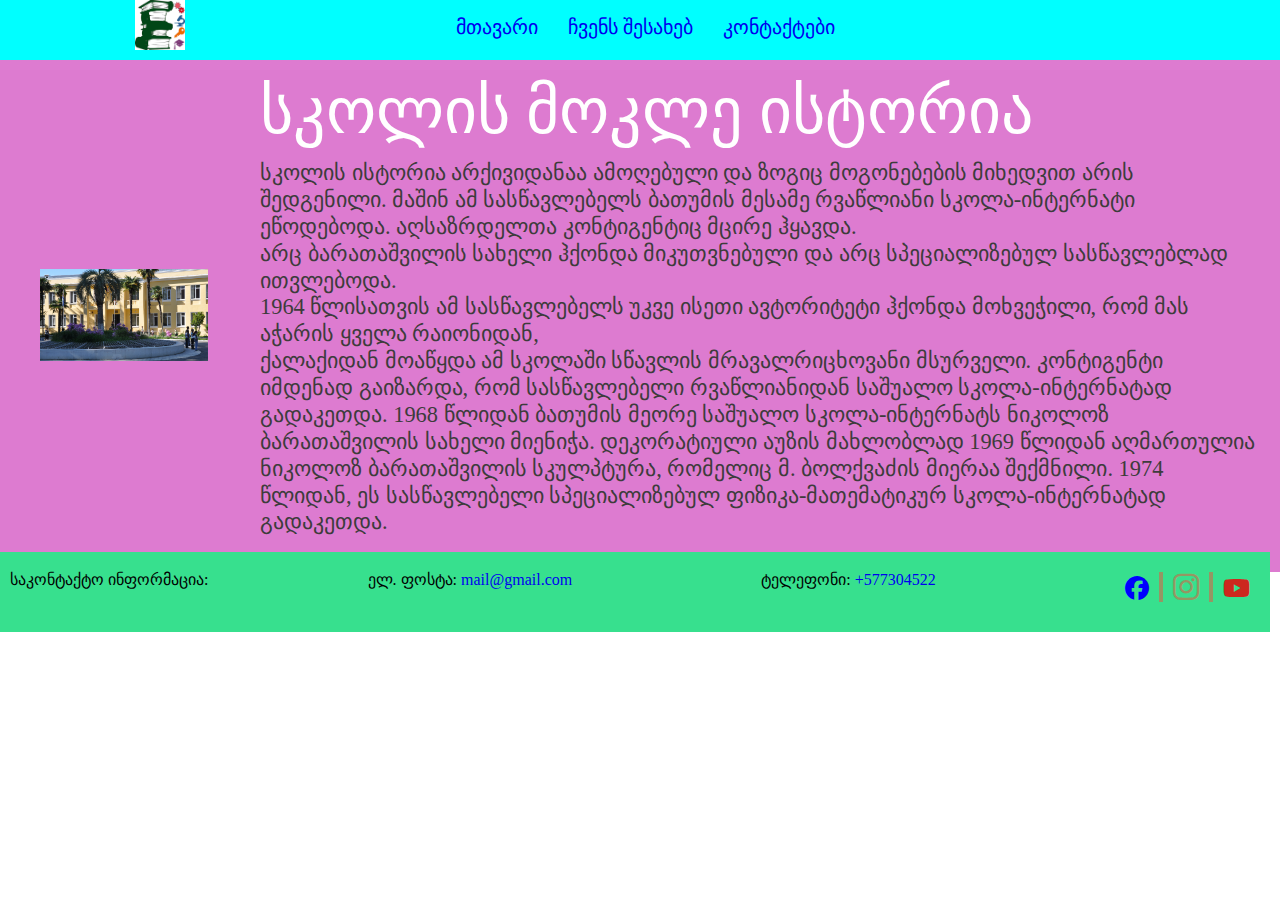
==== about.html @ d7d38f91 "acardion" ====
<!DOCTYPE html>
<html lang="en">
  <head>
    <meta charset="UTF-8" />
    <meta name="viewport" content="width=device-width, initial-scale=1.0" />
    <link rel="icon" href="./images/images.png" />
    <link rel="stylesheet" href="./styles/reset.css" />
    <link rel="stylesheet" href="./styles/fonts.css" />
    <link rel="stylesheet" href="./styles/style.css" />
    <link
      rel="stylesheet"
      href="https://cdnjs.cloudflare.com/ajax/libs/font-awesome/6.7.2/css/all.min.css"
    />
    <link rel="stylesheet" href="./styles/responsive.css" />
    <meta name="description" content="Educational website" />
    <meta name="keywords" content="HTML, CSS, JavaScript" />
    <meta name="author" content="Tamila bagrationi" />

    <meta
      property="og:url"
      content="http://www.nytimes.com/2015/02/19/arts/international/when-great-minds-dont-think-alike.html"
    />
    <meta property="og:type" content="article" />
    <meta property="og:title" content="When Great Minds Don’t Think Alike" />
    <meta
      property="og:description"
      content="How much does culture influence creative thinking?"
    />
    <meta
      property="og:image"
      content="http://static01.nyt.com/images/2015/02/19/arts/international/19iht-btnumbers19A/19iht-btnumbers19A-facebookJumbo-v2.jpg"
    />

    <script src="./script.js" defer></script>

    <title>myproject/git</title>
  </head>

  <body>
    <header>
      <div class="header-wraper">
        <a href="index.html"
          ><img src="./images/logo.png" class="logo" alt="logo"
        /></a>

        <nav class="navigation" id="navigation">
          <ul>
            <li><a href="index.html" target="_blank">მთავარი</a></li>
            <li><a href="about.html" target="_blank">ჩვენს შესახებ</a></li>
            <!-- <li><a href="clubs.html" target="_blank">წრეები და კლუბები</a></li> -->
            <li><a href="Contact.html" target="_blank">კონტაქტები</a></li>
          </ul>
        </nav>

        <div class="burger" id="burger">
          <i class="fa-solid fa-bars"></i>
        </div>
      </div>
    </header>

    <main>
      <section class="about" id="about">
        <div class="row">
          <div class="image">
            <img src="./images/slide01.jpg" alt="სკოლა" />
          </div>

          <div class="content">
            <h3>სკოლის მოკლე ისტორია</h3>
            <p>
              სკოლის ისტორია არქივიდანაა ამოღებული და ზოგიც მოგონებების მიხედვით
              არის შედგენილი. მაშინ ამ სასწავლებელს ბათუმის მესამე რვაწლიანი
              სკოლა-ინტერნატი ეწოდებოდა. აღსაზრდელთა კონტიგენტიც მცირე ჰყავდა.
              <br />
              არც ბარათაშვილის სახელი ჰქონდა მიკუთვნებული და არც სპეციალიზებულ
              სასწავლებლად ითვლებოდა.<br />
              1964 წლისათვის ამ სასწავლებელს უკვე ისეთი ავტორიტეტი ჰქონდა
              მოხვეჭილი, რომ მას აჭარის ყველა რაიონიდან,<br />
              ქალაქიდან მოაწყდა ამ სკოლაში სწავლის მრავალრიცხოვანი მსურველი.
              კონტიგენტი იმდენად გაიზარდა, რომ სასწავლებელი რვაწლიანიდან საშუალო
              სკოლა-ინტერნატად გადაკეთდა. 1968 წლიდან ბათუმის მეორე საშუალო
              სკოლა-ინტერნატს ნიკოლოზ ბარათაშვილის სახელი მიენიჭა. დეკორატიული
              აუზის მახლობლად 1969 წლიდან აღმართულია ნიკოლოზ ბარათაშვილის
              სკულპტურა, რომელიც მ. ბოლქვაძის მიერაა შექმნილი. 1974 წლიდან, ეს
              სასწავლებელი სპეციალიზებულ ფიზიკა-მათემატიკურ სკოლა-ინტერნატად
              გადაკეთდა.
            </p>
          </div>
        </div>
      </section>
    </main>

    <footer>
      <div class="sakontacto">
        <b>საკონტაქტო ინფორმაცია:</b>
        <ul>
          <li>
            <span>ელ. ფოსტა:</span>
            <a
              href="mailto:mail@gmail.com?subject=The%20subject%20of%20the%20mail"
              >mail@gmail.com</a
            >
          </li>
        </ul>
        <ul>
          <li>
            <span>ტელეფონი:</span>
            <a href="tel:+4733378901">+577304522</a>
          </li>
        </ul>

        <div class="icons">
          <a href="https://www.facebook.com/groups/1377233679" target="_blank"
            ><i class="fa-brands fa-facebook"></i
          ></a>
          <div class="line-line"></div>
          <i class="fa-brands fa-instagram"></i>
          <div class="line-line"></div>
          <a href="https://www.youtube.com/watch?v=rg-N6xDO19E" target="_blank"
            ><i class="fa-brands fa-youtube"></i
          ></a>
        </div>
      </div>

      <iframe
        src="https://www.google.com/maps/embed?pb=!1m18!1m12!1m3!1d3022073.4588581575!2d40.71736548085226!3d42.
          29466704304681!2m3!1f0!2f0!3f0!3m2!1i1024!2i768!4f13.
          1!3m3!1m2!1s0x40440cd7e64f626b%3A0x4f907964122d4ac2!2z4YOh4YOQ4YOl4YOQ4YOg4YOX4YOV4YOU4YOa4YOd
          !5e0!3m2!1ska!2sge!4v1733853372534!5m2!1ska!2sge"
        width="400"
        height="200"
        style="border: 0"
        allowfullscreen=""
        loading="lazy"
        referrerpolicy="no-referrer-when-downgrade"
      ></iframe>
    </footer>
  </body>
</html>
---- styles/fonts.css ----
@font-face {
    font-family: 'ALK Tommaso';
    src: url('../fonts/alk-tommaso-webfont.eot'); /* IE9 Compat Modes */
    src: url('../fonts/alk-tommaso-webfont.eot?#iefix') format('embedded-opentype'), /* IE6-IE8 */
         url('../fonts/alk-tommaso-webfont.woff2') format('woff2'), /* Super Modern Browsers */
         url('../fonts/alk-tommaso-webfont.woff') format('woff'), /* Pretty Modern Browsers */
         url('../fonts/alk-tommaso-webfont.ttf') format('truetype'), /* Safari, Android, iOS */
         url('../fonts/alk-tommaso-webfont.svg#alk_tommasoregular') format('svg'); /* Legacy iOS */
}

@font-face {
    font-family: 'Roboto Condensed';
    src: url('RobotoCondensed-Bold.eot');
    src: url('RobotoCondensed-Bold.eot?#iefix') format('embedded-opentype'),
        url('RobotoCondensed-Bold.woff2') format('woff2'),
        url('RobotoCondensed-Bold.woff') format('woff'),
        url('RobotoCondensed-Bold.ttf') format('truetype'),
        url('RobotoCondensed-Bold.svg#RobotoCondensed-Bold') format('svg');
    font-weight: bold;
    font-style: normal;
    font-display: swap;
}
---- styles/style.css ----
#home{
  background-color: burlywood;

}


header{
       background-color: aqua;
       position: fixed;
       top: 0;
       left: 0;
       width: 100%;
       height: 60px;
       z-index: 3;
       
}

.header-wraper{
    display: flex;
    justify-content: space-around;
    align-items: center;
    width: 1000px;
    font-size: 20px;
           
}

.logo{
    width: 50px;
    height: 50px;
    
}

ul{
    display: flex;
}


li{
    margin-right: 30px;
    
}

a { 
    text-decoration: none;
   
}

a:hover{
  color: blue;
} 

.burger{
    position: relative;    
    display: none;
    font-size: 24px;
    color: #f72222;
   
   }

.fa-bars, .fa-times{
    position: relative;
    top: 10px;
    right: 10px;
}

/* .image-section {
    display: flex;
    align-items: center;
    justify-content: center;
    max-width: 100%;
    width: 100%;
    height: 400px;
    overflow: hidden;
    
  }

  .school-image {
    max-width: 100%;
    width: 1000px;
    height: auto;
    display: block;
    object-fit: cover;
  } */
  
    #slider {
        width: 70%;
        height: 85vh;
        position: relative;
        margin: 0 auto;
  }

      .arrow {
        position: absolute;
        top: 50%;
        transform: translateY(-50%);
        width: 50px;
        height: 50px;
        background-image: linear-gradient(to right, #f72222, #5f3512);
        border-radius: 20%;
        color: white;
        cursor: pointer;
        border: none;
        font-size: 15px;
        z-index: 2;
      }

      .arrow-left {
        left: 200px
      }
      .arrow-right {
        right: 200px;
      }

      .arrow:hover {
        border: 2px solid white;
       
      } 
      .slider-title {
        position: absolute;
        top: 20%;
        left: 30%;
        transform: translate(-50%, -50%);
        font-family: 'Berkshire Swash', cursive;
        font-size: 2rem;
        letter-spacing: 0.15rem;
        color: rgb(189, 163, 163);
        padding: 20px 70px;
        text-align: center;
      }
      
      .dot {
        width: 15px;
        height: 15px;
        border-radius: 50%;
        background-color: rgb(1, 1, 1);
        margin: 5px;
        opacity: 40%;
      }

      .dot.active {
        
        background-color: rgb(228, 225, 234);
      }


      .dots {
        display: flex;
        position: absolute;
        z-index: 100;
        left: 50%;
        transform: translateX(-50%);
        bottom: 5%;
        cursor: pointer;
      }
      
      .errorText{
        color: #f72222;
      }

      #emailText{
        display: block;
        color: #f72222;
        font-size: 20px;
      }


      .about{
        background:rgb(221, 123, 208);
        position: relative;
        top: 60px;
    
    }
    .about .row{
        display: flex;
        align-items: center;
    }
    
    .about .row .image{
        flex:1 1 45rem;
    }
    
    .about .row .image img{
        width: 70%;
        margin-left: 40px;
    }

    .about .row .content{
        padding:20px;
        
    }
    
    .about .row .content h3{
       
        font-size: 4rem;
        color:#fff;
        font-family: 'Italianno', cursive;
       
    }

    .about .row .content p {
        width: 1000px;
    }
    
    .about .row .content p{
        font-size: 1.4rem;
        color:rgb(61, 60, 60);
        padding:1rem 0;
        line-height: 1.2;
    }
    
    .heading{
        font-size: 4rem;
        color:rgb(211, 108, 12);
        font-family: 'Italianno', cursive;
        margin-left: 100px;
        margin-top: 30px;
        
    }


    .text h2{
      margin-top: 20px;
      text-align: center;
      font-size: 30px;
      font-weight: 30px;
      color: #f72222;
    }

    .aqtivoba {
      margin-left: 150px;
      margin-top: 20px;
      max-width: 870px;
      width: 100%;
      display: flex;
      justify-content: space-evenly;
      gap: 10px;
    }

    .aqtivoba__img {
      width: 300px;
      height: 250px;
      object-fit: cover;
      cursor: pointer;
    }

    .aqtivoba__img:hover{
      content: "";
      width: 400px;
      height: 300px;
      opacity: 0,2;
    }

    .sakontacto {
      position: relative;
      top: 20px;
      max-width: 1600px;
      width: 100%;
      height: 80px;
      background-color: rgb(55, 224, 142);
      margin-top: 20px;
      
      padding: 20px;
      bottom: 10px; 
      right: 10px;
      display: flex;
      justify-content: space-between;
  
  }
  .icons {
      
      font-size: 30px; 
      color: rgba(244, 76, 57, 0.503);
      display: flex;
      gap: 10px;
  }
  .icons :hover {
      color: rgb(2, 13, 43);
  }
  .line-line {
      width: 4px;
      height: 30px;
      background-color:rgba(244, 76, 57, 0.503); 
  }
  .fa-youtube {
      color: rgba(227, 14, 14, 0.877);
      font-size: 24px;
  }
  .fa-facebook {
      color: blue;
      font-size: 24px;
  }


  .div-contact {
    display: flex;
    justify-content: space-evenly;
    margin-top: 50px;
    padding: 30px;
    font-weight: bold;
    gap: 30px;
    background-color: rgb(238, 215, 235);
}
.div-contact h2 {
    font-family: 'BPG WEB 002 Caps';
    font-size: 24px;
    color: rgb(232, 232, 238);
}
.div-li {
    margin-top: 100px;
    padding-top: 10px;
    color: rgb(12, 27, 6);

}
 
.acrd {
  margin: 20px;
}

.acordion {
  max-width: 1400px;
  width: 100%;
  margin: 0 auto;
}
  .wraper-body {
  background-color: rgb(233, 114, 78);
  max-width: 1000px;
  width: 100%;
  margin: 0 auto;
  border-radius: 20px;
}
 .acordion-container {
  max-width: 870px;
  width: 100%;
  margin: 0 auto;
  
}
.fontColor {
  color: rgb(8, 8, 19);
}
.fontSize {
  font-size: 20px;
}

.acordion-title {
  position: relative;
  padding: 30px 0;
  cursor: pointer;
}
 .acordion-title::before {
  content: "+";
  position: absolute;
  top: 50px;
  transform: translateY(-50%);
  right: 20px;
  font-size: 25px;
}
 .acordion h2 {
  font-size: 30px;
  padding-top: 80px;
}
 .last {
  padding-bottom: 80px;
}

.acordion-description {
  width: 100%;
  font-size: 16px;
  height: 0;
  overflow: hidden;
}

.line {
  width: 100%;
  height: 0.5px;
  background-color: azure;
}

.acordion-container.active .acordion-description {
  height: 200px;
  padding: 10px;
}

.acordion-container.active .acordion-title::before {
  content: "-";
  font-size: 25px;
}
---- styles/responsive.css ----
@media(max-width:768px){
    .burger{
        display: block;
        margin-right: 100px;
        font-size: 24px;
        
    }

    .navigation{
        display: none;
    }

    .activeNavigation{
        display: block;
                
    }
    
    navigation.activeNavigation{
        display: block;
    }
    

    .navigation{
        flex-direction: column;
        background-color: rgb(194, 139, 165);
        position: absolute;
        right: 50px;
        top: 70px;
        width: 200px;
        height: 200px;
    }
    
    ul{
        flex-direction: column;
        align-items:center;
        
    }

}
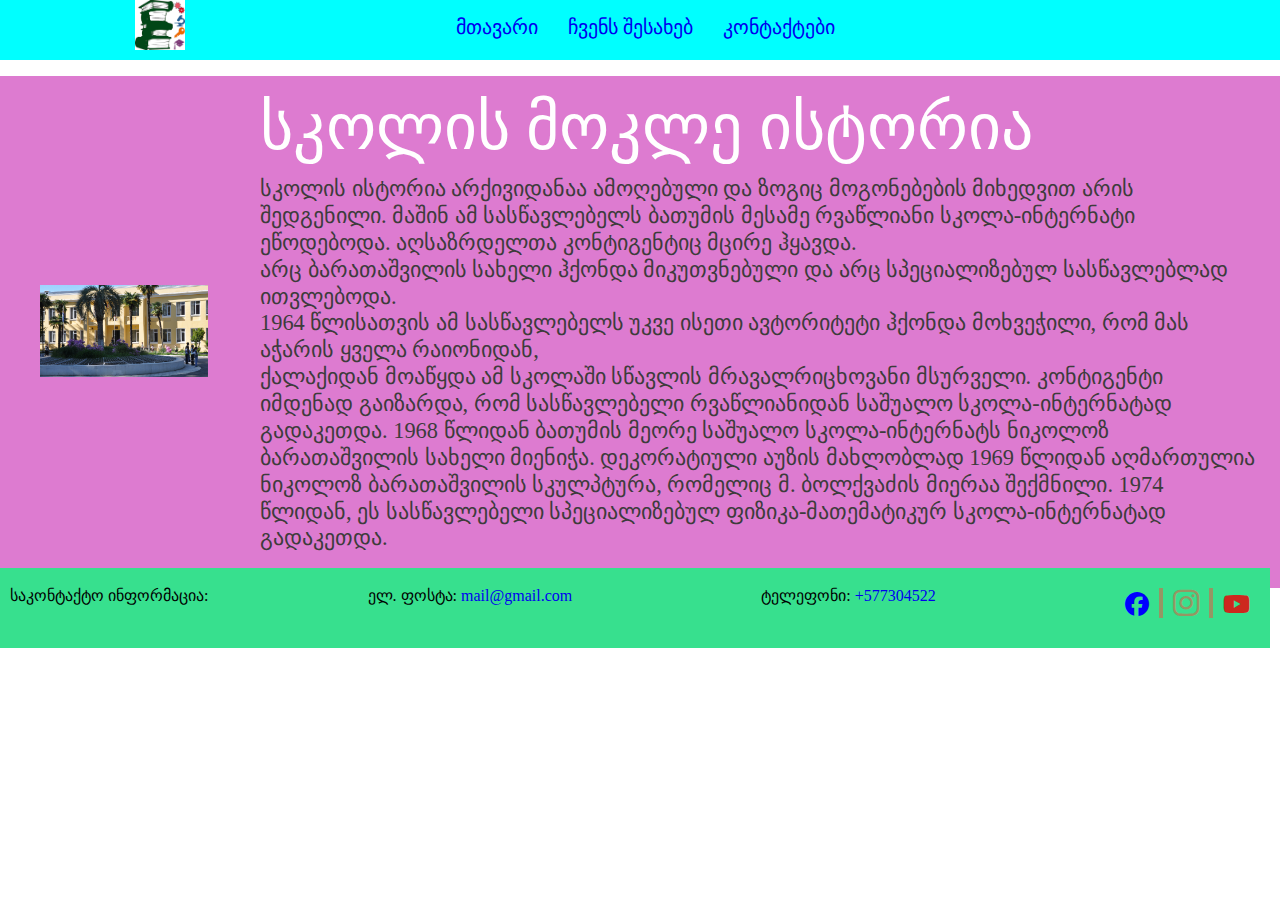
==== commit 478b5056: "linkebi" ====
--- a/about.html
+++ b/about.html
@@ -16,17 +16,11 @@
     <meta name="keywords" content="HTML, CSS, JavaScript" />
     <meta name="author" content="Tamila bagrationi" />
 
-    <meta
-      property="og:url"
-      content="http://www.nytimes.com/2015/02/19/arts/international/when-great-minds-dont-think-alike.html"
-    />
-    <meta property="og:type" content="article" />
-    <meta property="og:title" content="When Great Minds Don’t Think Alike" />
-    <meta
-      property="og:description"
-      content="How much does culture influence creative thinking?"
-    />
-    <meta
+    <meta property="og:url"                content="https://tamilabagrationi.github.io/myproject/" />
+    <meta property="og:type"               content="article" />
+    <meta property="og:title"              content="myproject" />
+    <meta property="og:description"        content="my school" />
+    <meta property="og:image"              content="http://static01.nyt.com/images/2015/02/19/arts/international/19iht-btnumbers19A/19iht-btnumbers19A-facebookJumbo-v2.jpg" />
       property="og:image"
       content="http://static01.nyt.com/images/2015/02/19/arts/international/19iht-btnumbers19A/19iht-btnumbers19A-facebookJumbo-v2.jpg"
     />
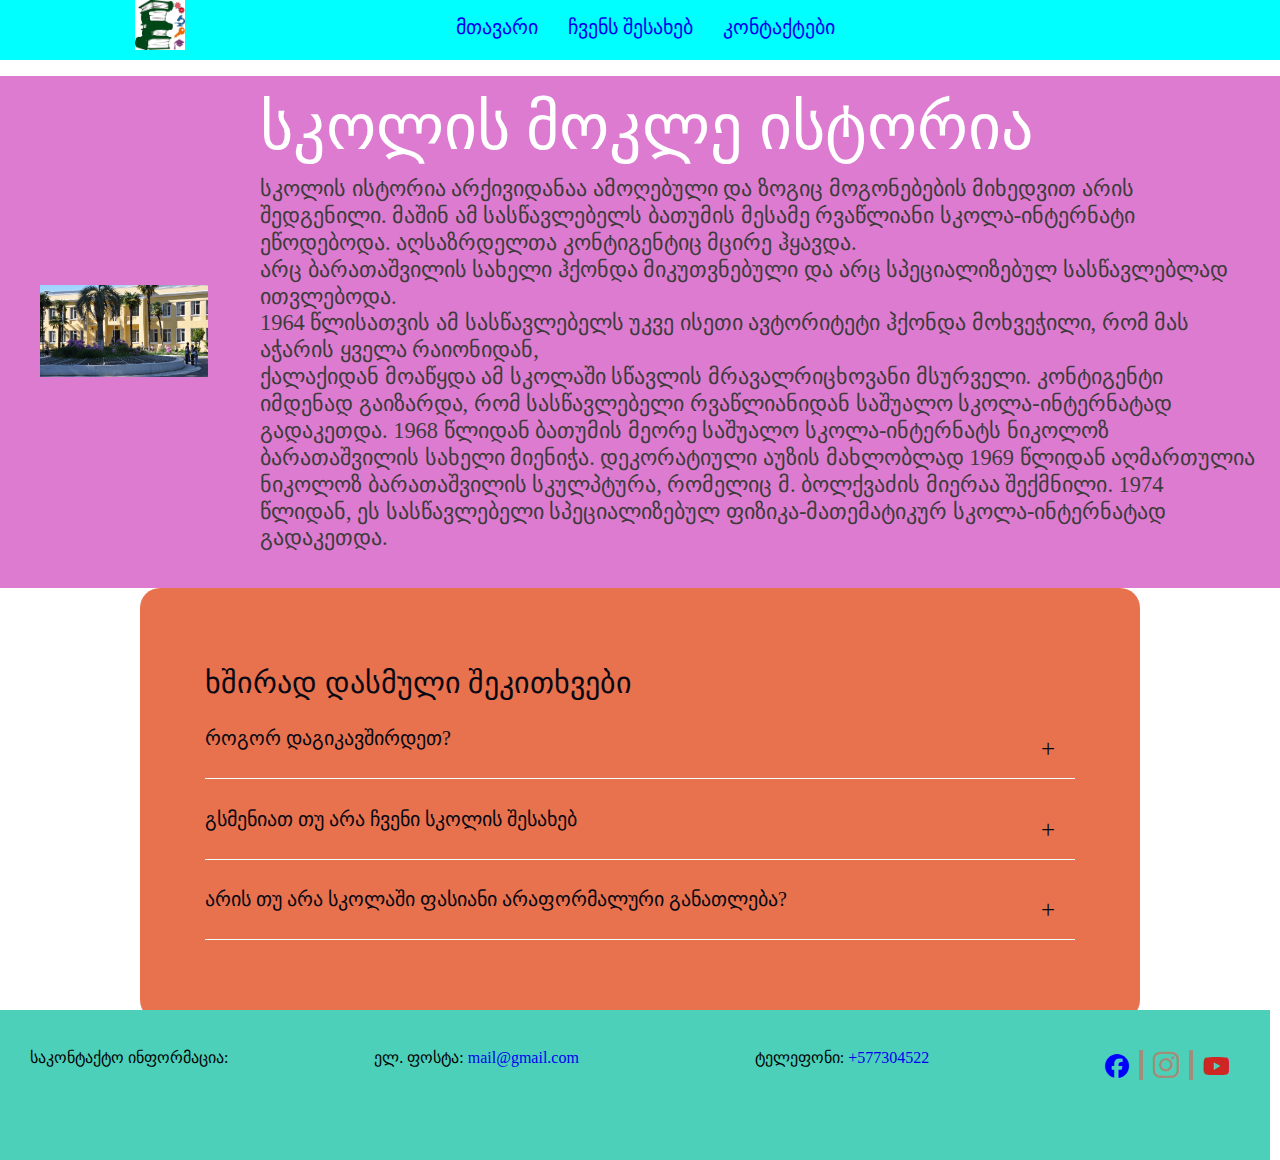
==== commit 83b1a4de: "change acardion" ====
--- a/about.html
+++ b/about.html
@@ -26,6 +26,7 @@
     />
 
     <script src="./script.js" defer></script>
+    <script src="./accordion.js" defer></script> 
 
     <title>myproject/git</title>
   </head>
@@ -82,6 +83,45 @@
           </div>
         </div>
       </section>
+
+      <section class="acrd">
+        <div class="wraper-body">
+            <div class="acordion">
+            <div class="acordion-container">
+                <h2 class="fontColor font">ხშირად დასმული შეკითხვები</h2>
+                <h3 class="acordion-title fontColor fontSize">როგორ დაგიკავშირდეთ?</h3>
+                <p class="acordion-description fontColor">
+                    მოგვწერეთ მითითებულ ფოსტაზე, ან დაგვიკავშირდით ტელეფონის ნომერზე. 
+                </p>
+                <div class="line"></div>
+            </div>
+            <div class="acordion-container">
+                <h3 class="acordion-title fontColor fontSize">გსმენიათ თუ არა ჩვენი სკოლის შესახებ</h3>
+                <p class="acordion-description fontColor">
+               ჩვენს სკოლაში არის უსაფრთხო, პოზიტიური, სწავლის მასტიმულირებელი გარემო, სადაც ყველა ბავშვი ლაღი, მოაზროვნე, მაძიებელი, თავდაჯერებული, მიღებული და დაფასებულია, სადაც სწავლა სასიამოვნო და საინტერესო თავგადასავლებით სავსე პროცესია წარმატების მისაღწევად.
+                </p>
+                <div class="line"></div>
+            </div>
+            <div class="acordion-container last">
+                <h3 class="acordion-title fontColor fontSize">არის თუ არა სკოლაში ფასიანი არაფორმალური განათლება?</h3>
+                <p class="acordion-description fontColor">
+                    ფასებისა და სხვა მომსახურების შესახებ შეტყობინებას მიიღებთ მითითებულ მეილზე. ან დაგიკავშირდებით
+                </p>
+                <div class="line"></div>
+            </div>
+            </div>
+        </div>
+
+    </section>
+
+       <!-- <section class="review" id="review">
+        <h4 class="reviewTitle main_heading">Our Customers</h4>
+        <div id="user-email">
+            <ul id="ul-list"></ul>
+          </div>
+          <button id="loadPrev" class="button">load previous</button>
+          <button id="loadNext" class="button">load next</button>
+    </section> -->
     </main>
 
     <footer>
@@ -116,7 +156,7 @@
         </div>
       </div>
 
-      <iframe
+      <!-- <iframe
         src="https://www.google.com/maps/embed?pb=!1m18!1m12!1m3!1d3022073.4588581575!2d40.71736548085226!3d42.
           29466704304681!2m3!1f0!2f0!3f0!3m2!1i1024!2i768!4f13.
           1!3m3!1m2!1s0x40440cd7e64f626b%3A0x4f907964122d4ac2!2z4YOh4YOQ4YOl4YOQ4YOg4YOX4YOV4YOU4YOa4YOd
@@ -127,7 +167,7 @@
         allowfullscreen=""
         loading="lazy"
         referrerpolicy="no-referrer-when-downgrade"
-      ></iframe>
+      ></iframe> -->
     </footer>
   </body>
 </html>
--- a/styles/style.css
+++ b/styles/style.css
@@ -105,10 +105,10 @@
       }
 
       .arrow-left {
-        left: 200px
+        left: 220px
       }
       .arrow-right {
-        right: 200px;
+        right: 220px;
       }
 
       .arrow:hover {
@@ -252,20 +252,20 @@
 
     .sakontacto {
       position: relative;
-      top: 20px;
+      top: 30px;
       max-width: 1600px;
       width: 100%;
-      height: 80px;
-      background-color: rgb(55, 224, 142);
+      height: 150px;
+      background-color: rgb(76, 208, 186);
       margin-top: 20px;
-      
-      padding: 20px;
+      padding: 40px;
       bottom: 10px; 
       right: 10px;
       display: flex;
       justify-content: space-between;
   
   }
+  
   .icons {
       
       font-size: 30px; 
@@ -302,18 +302,21 @@
 }
 .div-contact h2 {
     font-family: 'BPG WEB 002 Caps';
-    font-size: 24px;
+    font-size: 30px;
     color: rgb(232, 232, 238);
 }
 .div-li {
     margin-top: 100px;
-    padding-top: 10px;
+    padding-top: 2%;
     color: rgb(12, 27, 6);
 
 }
  
 .acrd {
-  margin: 20px;
+  /* margin: 20px; */
+  position: relative;
+        top: 60px;
+  
 }
 
 .acordion {
@@ -387,6 +390,19 @@
   
     
      
-
-
-    +/* .review{
+  background:rgb(221, 178, 123);
+  margin-bottom:30px;
+  height: 500px;
+  align-items: center;
+}
+.reviewTitle{
+  font-size: 50px;
+  color: #5f3512;
+  margin-top: 70px;
+  margin-bottom: 60px;
+  margin-left: 100px;
+  margin-left: 100px;
+  font-family: 'Italianno', cursive;
+}
+
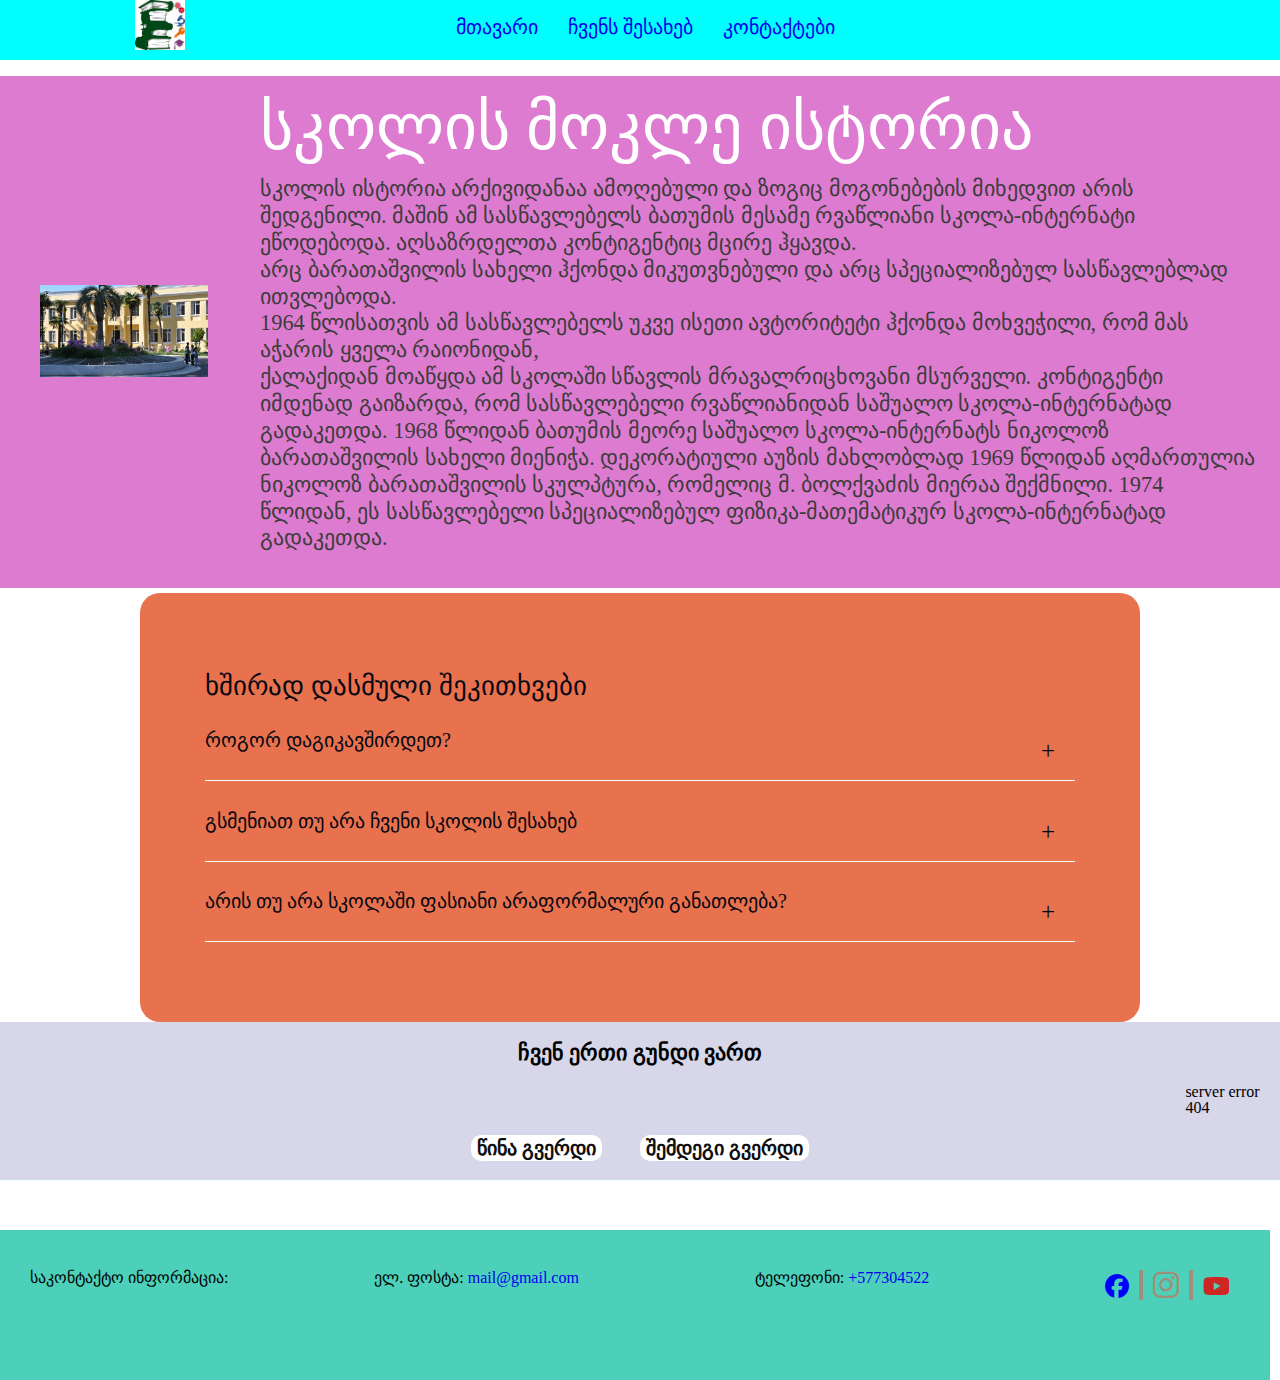
==== commit e057ce84: "add personali" ====
--- a/about.html
+++ b/about.html
@@ -112,16 +112,16 @@
             </div>
         </div>
 
-    </section>
-
-       <!-- <section class="review" id="review">
-        <h4 class="reviewTitle main_heading">Our Customers</h4>
-        <div id="user-email">
-            <ul id="ul-list"></ul>
-          </div>
-          <button id="loadPrev" class="button">load previous</button>
-          <button id="loadNext" class="button">load next</button>
-    </section> -->
+        <h2 class="personali">ჩვენ ერთი გუნდი ვართ</h2>
+      <div class="container" id="container">
+        <ul id="ul_list"></ul>
+      </div>
+      <div class="container">
+        <button  id="loadprev">წინა გვერდი</button>
+        <button id="loadnext">შემდეგი გვერდი</button>
+      </div>
+      <div class="line"></div>  
+      
     </main>
 
     <footer>
--- a/styles/style.css
+++ b/styles/style.css
@@ -315,9 +315,9 @@
 .acrd {
   /* margin: 20px; */
   position: relative;
-        top: 60px;
-  
-}
+  margin-top: 65px;
+  }
+  
 
 .acordion {
   max-width: 1400px;
@@ -358,7 +358,7 @@
   font-size: 25px;
 }
  .acordion h2 {
-  font-size: 30px;
+  font-size: 27px;
   padding-top: 80px;
 }
  .last {
@@ -388,21 +388,44 @@
   font-size: 25px;
 }
   
-    
+.container {
+  max-width: 100%;
+  width: 100%;
+  background-color: rgb(215, 215, 233);
+  display: flex;
+  justify-content: center;
+}
+
+#ul_list {
+  display: flex;
+  flex-wrap: wrap;
+  max-width: 100%;
+  width: 100%;
+  justify-content: center;
+  gap: 10px;
+  overflow: hidden;
+}
+
+.personali {
+  padding: 20px;
+  background-color: rgb(215, 215, 233);
+  text-align: center;
+  font-family: 'Roboto Condensed';
+  font-weight: 600;
+  font-size: 22px;
+}
+
+#loadprev,
+#loadnext {
+font-family:'Roboto Condensed';
+  font-size: 20px;
+  font-weight: 600;
+  color: rgb(16, 15, 15);
+  margin: 19px;
+  border: none;
+  border-radius: 10px;
+  background-color: white;
+  cursor: pointer;
+}
+  
      
-/* .review{
-  background:rgb(221, 178, 123);
-  margin-bottom:30px;
-  height: 500px;
-  align-items: center;
-}
-.reviewTitle{
-  font-size: 50px;
-  color: #5f3512;
-  margin-top: 70px;
-  margin-bottom: 60px;
-  margin-left: 100px;
-  margin-left: 100px;
-  font-family: 'Italianno', cursive;
-}
-
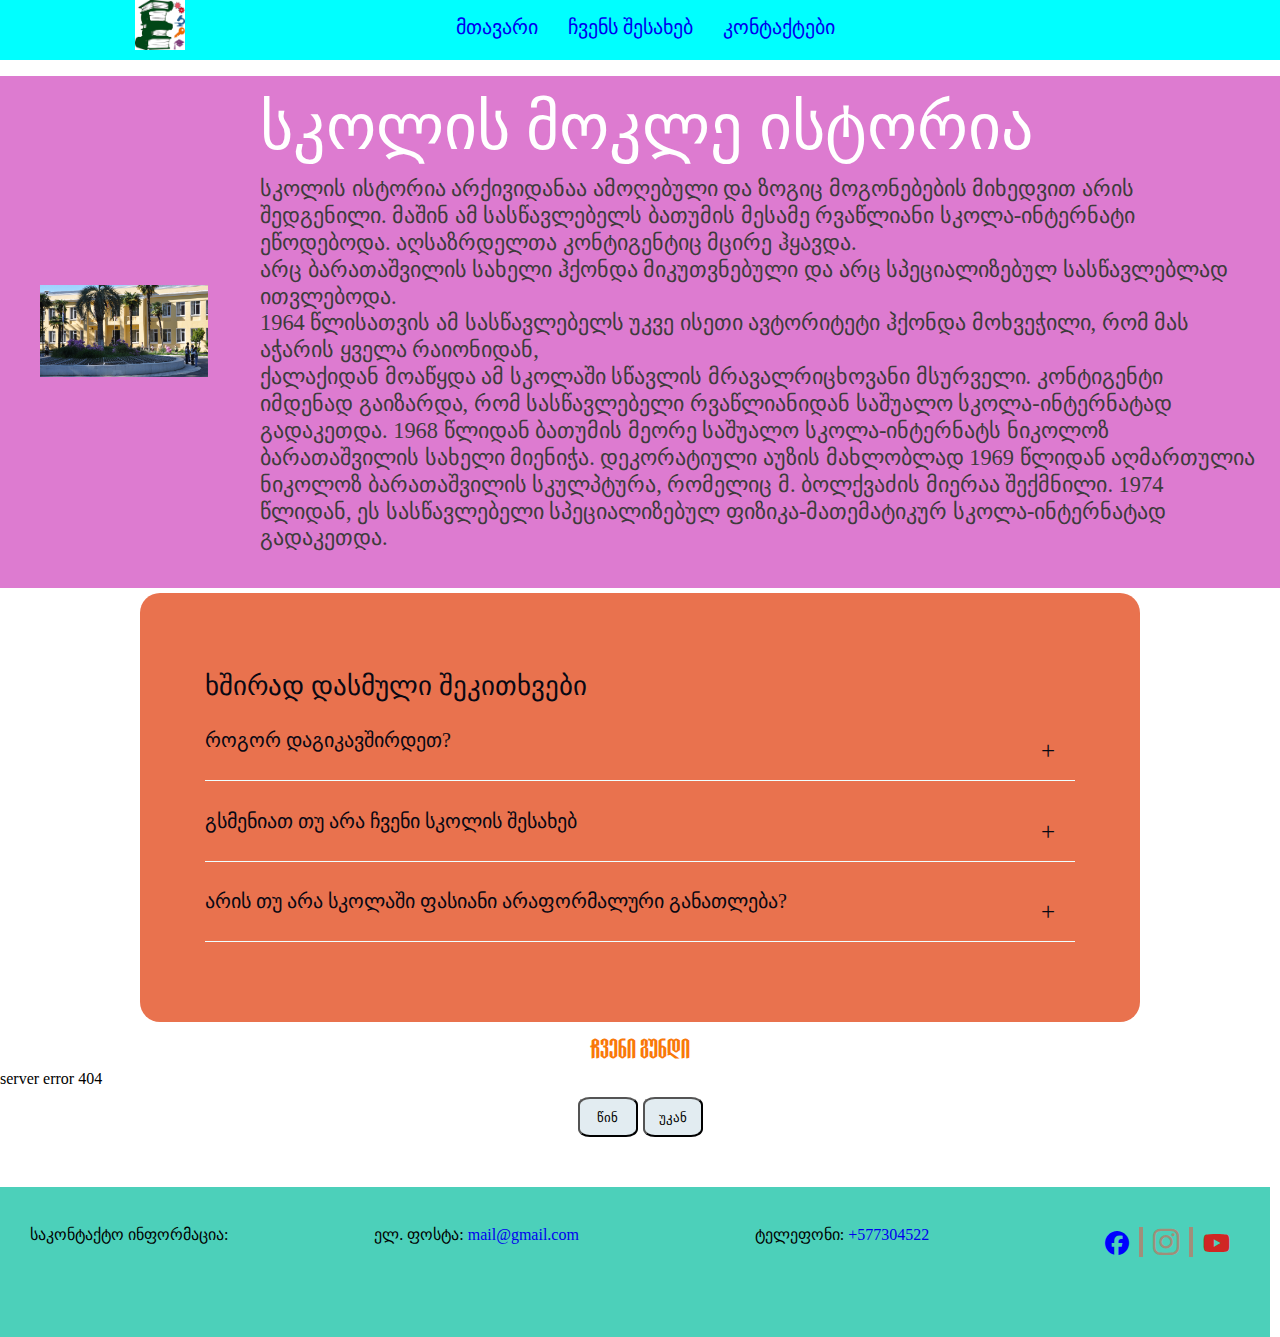
==== commit 47194273: "about as change" ====
--- a/about.html
+++ b/about.html
@@ -43,7 +43,7 @@
             <li><a href="index.html" target="_blank">მთავარი</a></li>
             <li><a href="about.html" target="_blank">ჩვენს შესახებ</a></li>
             <!-- <li><a href="clubs.html" target="_blank">წრეები და კლუბები</a></li> -->
-            <li><a href="Contact.html" target="_blank">კონტაქტები</a></li>
+            <li><a href="contact.html" target="_blank">კონტაქტები</a></li>
           </ul>
         </nav>
 
@@ -112,7 +112,22 @@
             </div>
         </div>
 
-        <h2 class="personali">ჩვენ ერთი გუნდი ვართ</h2>
+
+        <section class="section_ebaut">
+          <h4 class="a">ჩვენი გუნდი</h4>
+          <div class="container" id="container">
+              <ul id="ul_list"></ul>
+
+          </div>
+          <div class="button-cont">
+          <button id="loadnext">წინ</button>
+          <button id="loadprev">უკან</button>
+          </div>
+     </section>
+
+  </main>
+
+        <!-- <h2 class="personali">ჩვენ ერთი გუნდი ვართ</h2>
       <div class="container" id="container">
         <ul id="ul_list"></ul>
       </div>
@@ -120,7 +135,7 @@
         <button  id="loadprev">წინა გვერდი</button>
         <button id="loadnext">შემდეგი გვერდი</button>
       </div>
-      <div class="line"></div>  
+      <div class="line"></div>   -->
       
     </main>
 
--- a/styles/style.css
+++ b/styles/style.css
@@ -388,7 +388,7 @@
   font-size: 25px;
 }
   
-.container {
+/* .container {
   max-width: 100%;
   width: 100%;
   background-color: rgb(215, 215, 233);
@@ -427,5 +427,93 @@
   background-color: white;
   cursor: pointer;
 }
-  
+   */
      
+   
+   .abaut--title {
+    margin-top: 20px;
+    margin-left: 30px;
+    font-size: 24px;
+    text-shadow: 4px 4px 8px rgba(0, 0, 0, 0.7);
+}
+
+h4 {
+  text-align: center;
+  font-size: 24px;
+  margin-top: 15px;
+  margin-bottom: 10px;
+  color: rgb(249, 120, 8);
+  font-weight: bold;
+  font-family: 'ALK Tommaso';
+  cursor: pointer;
+}
+ 
+h4:hover{
+  color: rgb(68, 22, 218);
+  
+}
+
+#ul_list {
+    list-style: none;
+    display: flex;
+    flex-wrap: wrap;
+    gap: 10px;
+    justify-content:space-around;
+    padding: 0;
+}
+#ul_list li {
+    display: inline-block;
+     margin-left: 10px; 
+    
+    align-items: center;
+    text-align: center;
+    border: 1px solid #ddd;
+    padding: 10px;
+    border-radius: 10px;
+    box-shadow: 2px 2px 10px rgba(0,0,0,0.1);
+}
+#ul_list img {
+    width: 100px;
+    height: 100px;
+    border-radius: 50%;
+    cursor: pointer;
+}
+#ul_list p {
+    margin-top: 10px;
+    font-size: 16px;
+    color: #161515;
+}
+.button-cont {
+    display: flex;
+    justify-content: center;
+    margin-top: 10px;
+    gap: 5px;
+}
+
+
+#loadnext {
+    width: 60px;
+    height: 40px;
+    background-color:rgb(226, 236, 241); 
+    border-radius: 20%;
+    cursor: pointer;
+    padding-top: 2px;
+
+} 
+#loadnext:hover {
+    background-color: #ec8fc7;
+}
+
+#loadprev {
+  width: 60px;
+  height: 40px;
+  background-color: rgb(226, 236, 241);
+  border-radius: 20%;
+  cursor: pointer;
+  padding-top: 2px;
+  
+    
+}
+#loadprev:hover {
+  background-color: #ec8fc7;
+}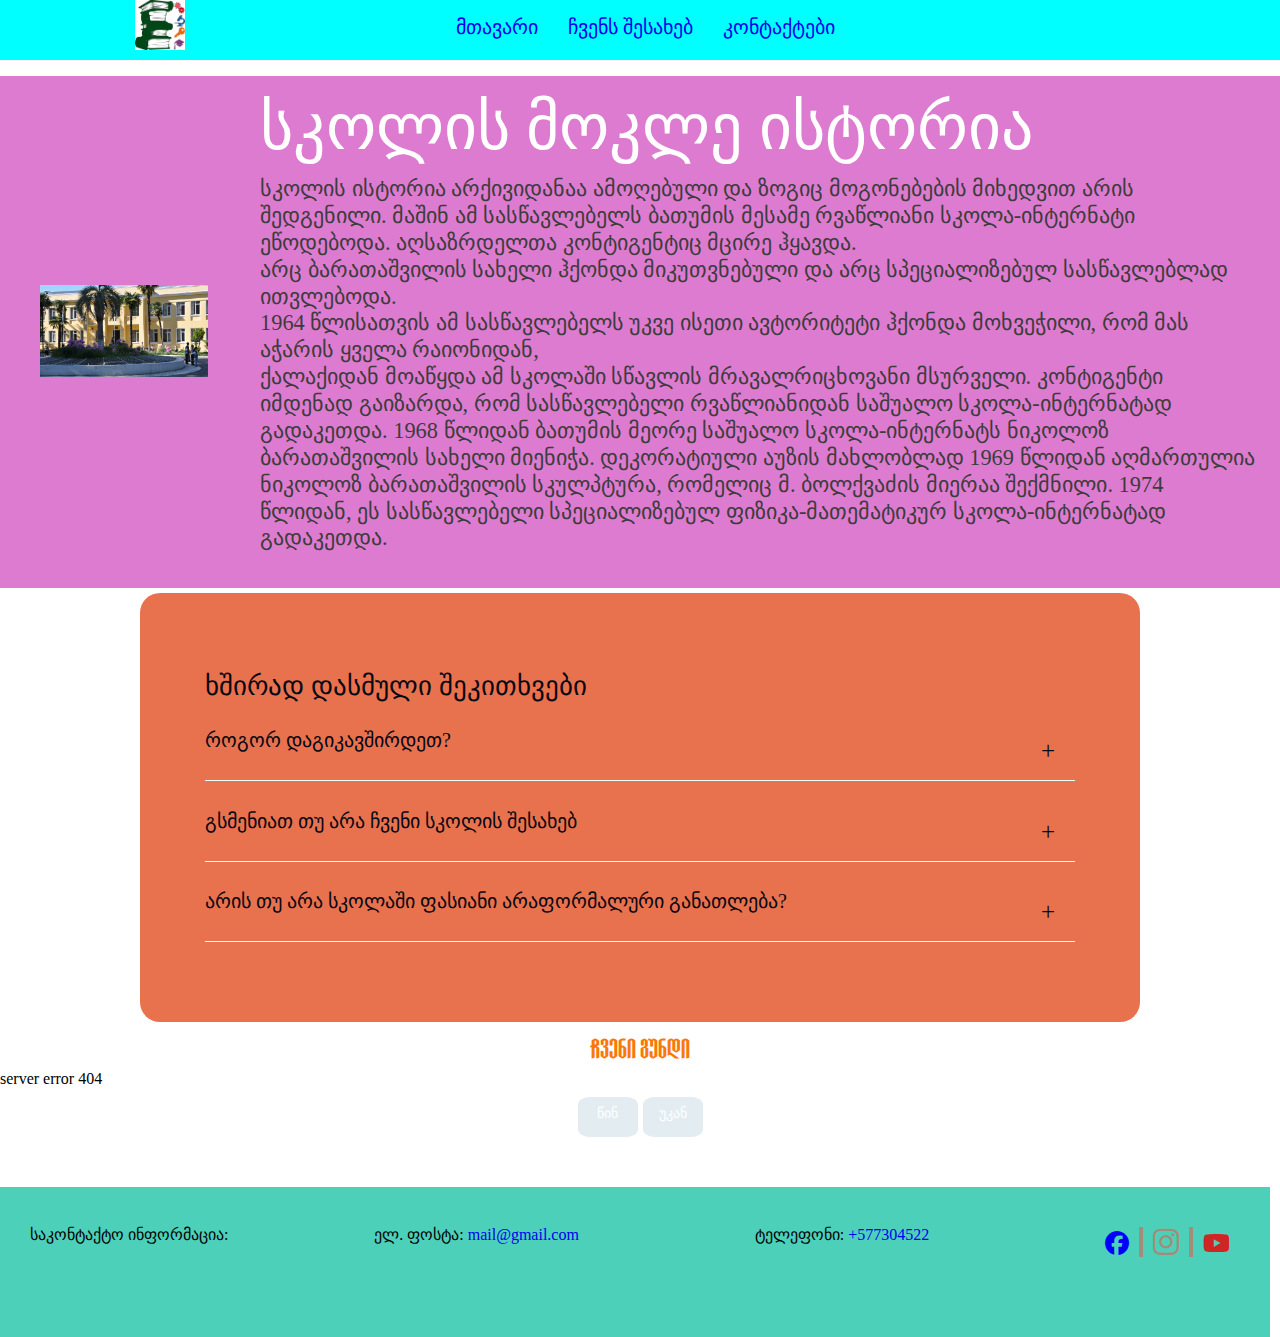
==== commit 63c22a6d: "add registration" ====
--- a/about.html
+++ b/about.html
@@ -127,17 +127,6 @@
 
   </main>
 
-        <!-- <h2 class="personali">ჩვენ ერთი გუნდი ვართ</h2>
-      <div class="container" id="container">
-        <ul id="ul_list"></ul>
-      </div>
-      <div class="container">
-        <button  id="loadprev">წინა გვერდი</button>
-        <button id="loadnext">შემდეგი გვერდი</button>
-      </div>
-      <div class="line"></div>   -->
-      
-    </main>
 
     <footer>
       <div class="sakontacto">
@@ -171,18 +160,7 @@
         </div>
       </div>
 
-      <!-- <iframe
-        src="https://www.google.com/maps/embed?pb=!1m18!1m12!1m3!1d3022073.4588581575!2d40.71736548085226!3d42.
-          29466704304681!2m3!1f0!2f0!3f0!3m2!1i1024!2i768!4f13.
-          1!3m3!1m2!1s0x40440cd7e64f626b%3A0x4f907964122d4ac2!2z4YOh4YOQ4YOl4YOQ4YOg4YOX4YOV4YOU4YOa4YOd
-          !5e0!3m2!1ska!2sge!4v1733853372534!5m2!1ska!2sge"
-        width="400"
-        height="200"
-        style="border: 0"
-        allowfullscreen=""
-        loading="lazy"
-        referrerpolicy="no-referrer-when-downgrade"
-      ></iframe> -->
+      
     </footer>
   </body>
 </html>
--- a/styles/style.css
+++ b/styles/style.css
@@ -63,24 +63,6 @@
     right: 10px;
 }
 
-/* .image-section {
-    display: flex;
-    align-items: center;
-    justify-content: center;
-    max-width: 100%;
-    width: 100%;
-    height: 400px;
-    overflow: hidden;
-    
-  }
-
-  .school-image {
-    max-width: 100%;
-    width: 1000px;
-    height: auto;
-    display: block;
-    object-fit: cover;
-  } */
   
     #slider {
         width: 70%;
@@ -388,47 +370,7 @@
   font-size: 25px;
 }
   
-/* .container {
-  max-width: 100%;
-  width: 100%;
-  background-color: rgb(215, 215, 233);
-  display: flex;
-  justify-content: center;
-}
-
-#ul_list {
-  display: flex;
-  flex-wrap: wrap;
-  max-width: 100%;
-  width: 100%;
-  justify-content: center;
-  gap: 10px;
-  overflow: hidden;
-}
-
-.personali {
-  padding: 20px;
-  background-color: rgb(215, 215, 233);
-  text-align: center;
-  font-family: 'Roboto Condensed';
-  font-weight: 600;
-  font-size: 22px;
-}
-
-#loadprev,
-#loadnext {
-font-family:'Roboto Condensed';
-  font-size: 20px;
-  font-weight: 600;
-  color: rgb(16, 15, 15);
-  margin: 19px;
-  border: none;
-  border-radius: 10px;
-  background-color: white;
-  cursor: pointer;
-}
-   */
-     
+
    
    .abaut--title {
     margin-top: 20px;
@@ -516,4 +458,53 @@
 }
 #loadprev:hover {
   background-color: #ec8fc7;
-}+}
+
+
+
+.forma {
+  display: flex;
+  justify-content: center;  
+  align-items: center;  
+  height: 100vh; 
+  background-color: #d797ba; 
+}
+
+form {
+  display: flex;
+  flex-direction: column;  
+  gap: 20px;  
+  padding: 30px;
+  background: #d4a5c7; 
+   width: 300px; 
+}
+
+input, button {
+  padding: 10px;
+  font-size: 14px;
+  border: 1px solid #ccc;
+  border-radius: 5px;
+}
+
+button {
+  background: #06a14c;
+  color: white;
+  border: none;
+  cursor: pointer;
+}
+
+button:hover {
+  background: #5e7fa1;
+}
+
+.radio-group {
+  display: flex;
+  justify-content: space-between; 
+  align-items: center;
+}
+
+.errorText {
+  color: red;
+  font-size: 12px;
+}
+
